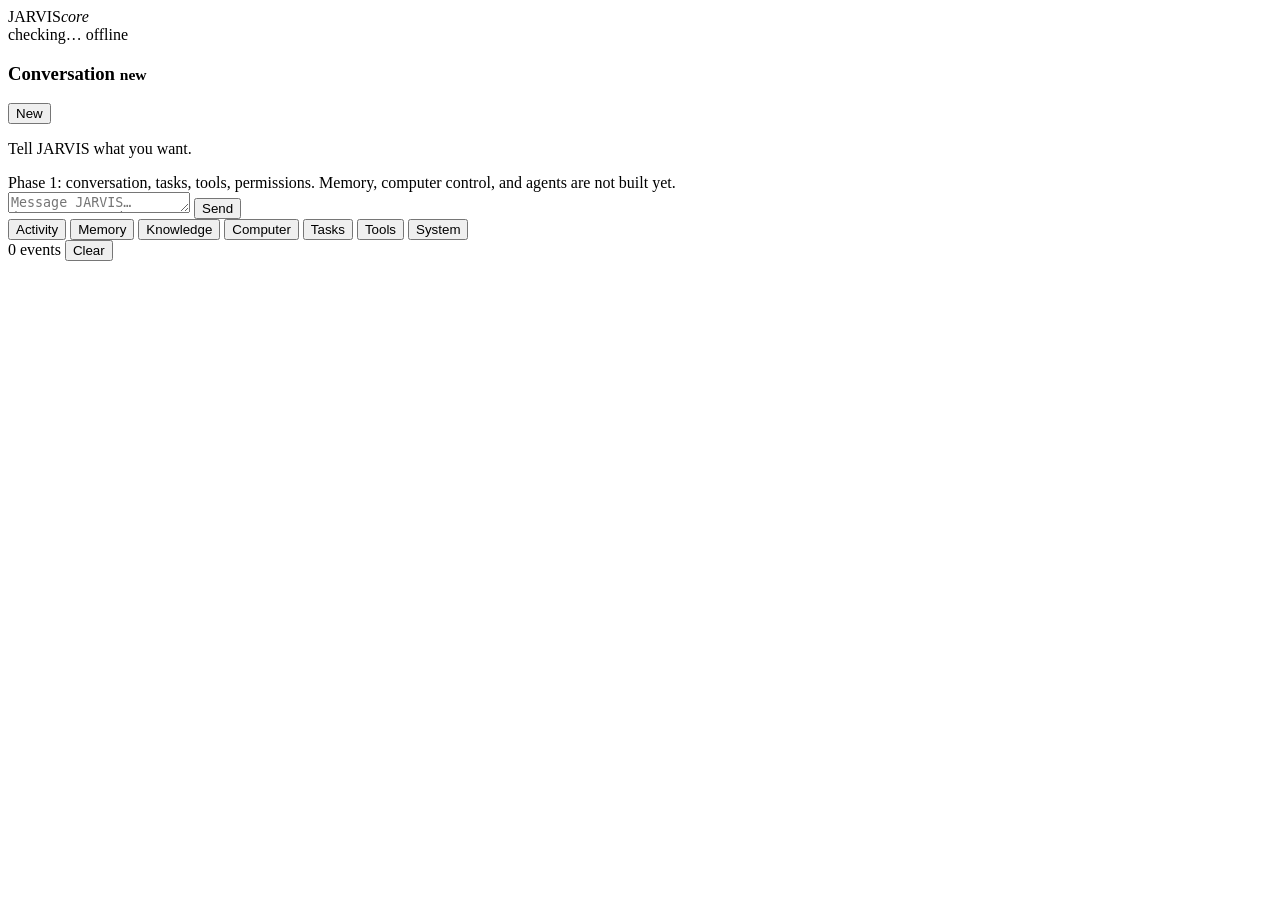
==== jarvis/web/index.html @ 3a96aea3 "feat(jarvis): Phase 2.5 — real Obsidian integration obsidian_contract.IMPLEMENTED is now True, and t" ====
<!DOCTYPE html>
<html lang="en">
<head>
<meta charset="UTF-8">
<meta name="viewport" content="width=device-width, initial-scale=1.0, viewport-fit=cover">
<meta name="apple-mobile-web-app-capable" content="yes">
<meta name="apple-mobile-web-app-status-bar-style" content="black-translucent">
<meta name="apple-mobile-web-app-title" content="JARVIS">
<meta name="theme-color" content="#05080f">
<title>JARVIS — Command Center</title>
<link rel="stylesheet" href="/assets/app.css">
</head>
<body>

<header class="topbar">
  <div class="brand">JARVIS<em>core</em></div>
  <div class="topbar-status">
    <span id="providerBadge" class="badge">checking…</span>
    <span id="connBadge" class="badge">offline</span>
  </div>
</header>

<!-- Auth gate. Shown only when the API answers 401. -->
<div id="authGate" class="auth-gate" hidden>
  <div class="auth-card">
    <h2>Access token required</h2>
    <p>
      JARVIS is listening on localhost, but localhost is shared with every other
      program on this machine. Paste the token from your <code>.env</code>
      (<code>JARVIS_API_TOKEN</code>).
    </p>
    <input type="password" id="tokenInput" placeholder="Access token" autocomplete="off" spellcheck="false">
    <button id="tokenSave" class="primary">Connect</button>
    <p id="authError" class="auth-error" hidden></p>
  </div>
</div>

<main class="layout">

  <!-- ── conversation ─────────────────────────────────────────────────── -->
  <section class="panel chat-panel">
    <div class="panel-head">
      <h3>Conversation <small id="convTitle">new</small></h3>
      <button id="newConvBtn" class="ghost">New</button>
    </div>

    <div id="messages" class="messages">
      <div class="empty-state">
        <p>Tell JARVIS what you want.</p>
        <span>Phase 1: conversation, tasks, tools, permissions. Memory, computer control, and agents are not built yet.</span>
      </div>
    </div>

    <div id="thinking" class="thinking" hidden>
      <span class="dot"></span><span class="dot"></span><span class="dot"></span>
      <span id="thinkingLabel">working…</span>
    </div>

    <form id="composer" class="composer">
      <textarea id="input" rows="1" placeholder="Message JARVIS…  (Enter to send, Shift+Enter for newline)" autocomplete="off"></textarea>
      <button type="submit" id="sendBtn" class="primary">Send</button>
    </form>
  </section>

  <!-- ── right rail ───────────────────────────────────────────────────── -->
  <aside class="panel rail">
    <div class="tabs" role="tablist">
      <button class="tab sel" data-tab="activity" role="tab">Activity</button>
      <button class="tab" data-tab="memory" role="tab">Memory</button>
      <button class="tab" data-tab="knowledge" role="tab">Knowledge</button>
      <button class="tab" data-tab="computer" role="tab">Computer</button>
      <button class="tab" data-tab="tasks" role="tab">Tasks</button>
      <button class="tab" data-tab="tools" role="tab">Tools</button>
      <button class="tab" data-tab="system" role="tab">System</button>
    </div>

    <div class="tabpanel" data-panel="activity">
      <div class="rail-head">
        <span id="activityCount" class="dim">0 events</span>
        <button id="clearActivity" class="ghost small">Clear</button>
      </div>
      <ul id="activityList" class="activity-list"></ul>
    </div>

    <div class="tabpanel" data-panel="memory" hidden>
      <div class="rail-head">
        <span id="memoryCounts" class="dim">—</span>
        <button id="exportMemory" class="ghost small">Export</button>
      </div>
      <div class="rail-filters">
        <input type="search" id="memorySearch" placeholder="Search memory…" autocomplete="off" spellcheck="false">
        <select id="memoryType">
          <option value="">All types</option>
        </select>
      </div>
      <p id="memoryNotice" class="rail-notice" hidden></p>
      <ul id="memoryList" class="memory-list"></ul>
    </div>

    <div class="tabpanel" data-panel="knowledge" hidden>
      <div class="rail-head">
        <span id="knowledgeCounts" class="dim">—</span>
        <button id="uploadDoc" class="ghost small">Ingest file</button>
      </div>
      <input type="file" id="docFile" hidden>
      <p id="knowledgeNotice" class="rail-notice" hidden></p>
      <ul id="documentList" class="doc-list"></ul>
      <div class="rail-head"><span class="dim">Knowledge sources</span></div>
      <ul id="sourceList" class="source-list"></ul>

      <!-- ── Obsidian ────────────────────────────────────────────────────
           Every field here is filled from /api/obsidian/status, which walks
           the vault directory on each request. Nothing is remembered from a
           previous success, so a vault that has gone away reads ERROR. -->
      <div class="comp-block obsidian-block">
        <div class="rail-head">
          <h4>Obsidian</h4>
          <span id="obsState" class="src-state off">DISCONNECTED</span>
        </div>

        <div id="obsFacts" class="system-info"></div>

        <p id="obsDetail" class="comp-hint"></p>

        <div id="obsCapabilities" class="obs-caps"></div>

        <div id="obsConnectForm" class="obs-form">
          <label class="obs-label" for="obsVaultPath">Vault folder</label>
          <input id="obsVaultPath" type="text" class="obs-input"
                 placeholder="/home/you/Documents/MyVault" autocomplete="off">
          <p class="comp-hint">
            A vault is the folder your notes live in. JARVIS reads the files
            directly, so Obsidian does not need to be running — or installed.
          </p>
          <label class="obs-check">
            <input type="checkbox" id="obsAllowWrites"> Allow JARVIS to write notes
          </label>
          <label class="obs-check">
            <input type="checkbox" id="obsAllowDeletes"> Allow JARVIS to delete notes
          </label>
        </div>

        <div class="obs-actions">
          <button id="obsConnect" class="ghost small">Connect</button>
          <button id="obsTest" class="ghost small">Test connection</button>
          <button id="obsSync" class="ghost small">Sync</button>
          <button id="obsDisconnect" class="ghost small">Disconnect</button>
        </div>

        <p id="obsNotice" class="rail-notice" hidden></p>

        <div id="obsConflicts" class="obs-conflicts" hidden>
          <h4>Conflicts</h4>
          <p class="comp-hint">
            These notes changed in Obsidian and in JARVIS since the last sync.
            Nothing is overwritten until you choose.
          </p>
          <ul id="obsConflictList" class="obs-conflict-list"></ul>
        </div>

        <div class="rail-head"><span class="dim">Vault activity</span></div>
        <ul id="obsAudit" class="audit-list"></ul>
      </div>
    </div>

    <div class="tabpanel" data-panel="computer" hidden>
      <div class="rail-head">
        <span id="computerState" class="dim">checking…</span>
        <button id="refreshComputer" class="ghost small">Refresh</button>
      </div>

      <!-- The stop lives at the top of the panel and is always visible when
           computer control is connected. §27 asks for a highly visible
           control; burying it below a scroll would defeat that. -->
      <div class="stop-bar">
        <button id="stopBtn" class="danger stop-button">STOP JARVIS</button>
        <p id="stopState" class="stop-state" hidden></p>
      </div>

      <p id="computerNotice" class="rail-notice" hidden></p>

      <div class="comp-block">
        <h4>Mode</h4>
        <select id="computerMode">
          <option value="LOCKDOWN">Lockdown — nothing</option>
          <option value="SAFE">Safe — observe only</option>
          <option value="ASSISTED">Assisted — low risk automatic</option>
          <option value="AUTONOMOUS">Autonomous — medium risk automatic</option>
        </select>
      </div>

      <div class="comp-block">
        <h4>Scopes</h4>
        <p class="comp-hint">
          Enabled lets JARVIS ask. Auto lets it act without asking, still
          within the mode and risk limits.
        </p>
        <ul id="scopeList" class="scope-list"></ul>
      </div>

      <div class="comp-block">
        <h4>Current</h4>
        <div id="computerCurrent" class="system-info"></div>
      </div>

      <div class="comp-block">
        <h4>Screen</h4>
        <button id="observeBtn" class="ghost small">Observe now</button>
        <p class="comp-hint">
          Pull-based on purpose — JARVIS does not record your screen.
        </p>
        <img id="screenPreview" class="screen-preview" alt="" hidden>
      </div>

      <div class="comp-block">
        <h4>Recent actions</h4>
        <ul id="auditList" class="audit-list"></ul>
      </div>
    </div>

    <div class="tabpanel" data-panel="tasks" hidden>
      <div class="rail-head">
        <span id="taskCounts" class="dim">—</span>
        <button id="refreshTasks" class="ghost small">Refresh</button>
      </div>
      <ul id="taskList" class="task-list"></ul>
    </div>

    <div class="tabpanel" data-panel="tools" hidden>
      <div class="rail-head"><span class="dim">Registered tools and their policy</span></div>
      <ul id="toolList" class="tool-list"></ul>
    </div>

    <div class="tabpanel" data-panel="system" hidden>
      <div class="rail-head"><span class="dim">Providers, models, permissions</span></div>
      <div id="systemInfo" class="system-info"></div>
    </div>
  </aside>
</main>

<!-- ── confirmation dialog ────────────────────────────────────────────── -->
<div id="confirmModal" class="modal" hidden>
  <div class="modal-card">
    <div class="modal-head">
      <span id="confirmRisk" class="risk">MEDIUM</span>
      <h3 id="confirmTitle">Confirm</h3>
    </div>
    <p id="confirmBody" class="modal-body"></p>
    <pre id="confirmArgs" class="modal-args"></pre>
    <p id="confirmIrreversible" class="warn" hidden>
      This action cannot easily be undone.
    </p>
    <div class="modal-actions">
      <button id="confirmDeny" class="ghost">Cancel</button>
      <button id="confirmApprove" class="danger">Approve</button>
    </div>
  </div>
</div>

<!-- ── memory detail ──────────────────────────────────────────────────── -->
<div id="memoryModal" class="modal" hidden>
  <div class="modal-card memory-card">
    <div class="modal-head">
      <span id="memType" class="risk">TYPE</span>
      <h3>Memory</h3>
    </div>
    <textarea id="memContent" rows="4" class="mem-edit"></textarea>
    <div class="mem-facts" id="memFacts"></div>
    <details class="mem-history">
      <summary>History</summary>
      <ul id="memHistory" class="mem-history-list"></ul>
    </details>
    <div class="modal-actions">
      <button id="memDelete" class="danger small">Delete permanently</button>
      <span class="spacer"></span>
      <button id="memArchive" class="ghost">Archive</button>
      <button id="memClose" class="ghost">Close</button>
      <button id="memSave" class="primary">Save</button>
    </div>
  </div>
</div>

<script src="/assets/app.js"></script>
</body>
</html>
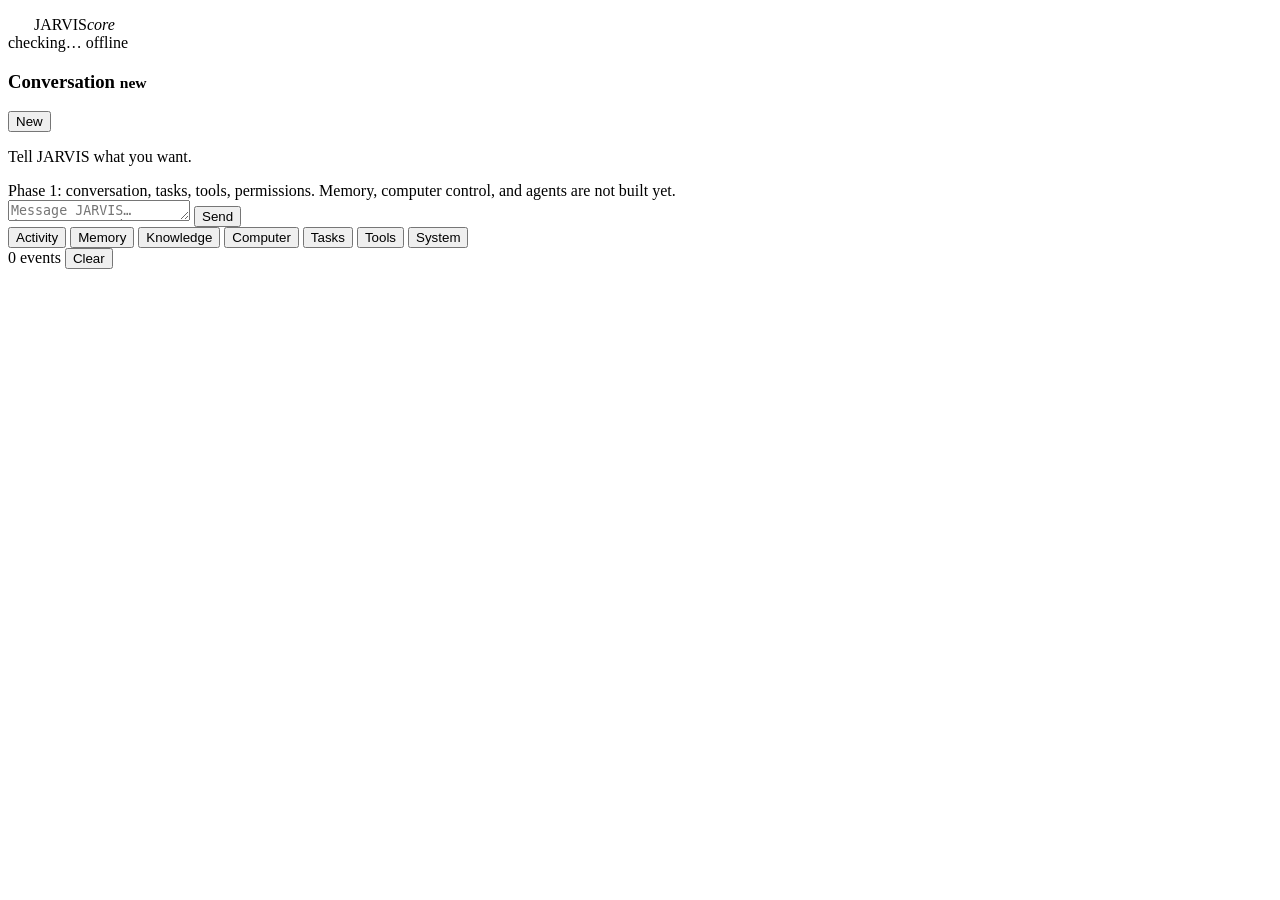
==== commit e4ff2efb: "feat(jarvis): the command center looks like JARVIS now The Phase 1 stylesheet deliberately carried o" ====
--- a/jarvis/web/index.html
+++ b/jarvis/web/index.html
@@ -13,7 +13,9 @@
 <body>
 
 <header class="topbar">
-  <div class="brand">JARVIS<em>core</em></div>
+  <div class="brand">
+    <canvas id="reactor" width="22" height="22" aria-hidden="true"></canvas>
+    JARVIS<em>core</em></div>
   <div class="topbar-status">
     <span id="providerBadge" class="badge">checking…</span>
     <span id="connBadge" class="badge">offline</span>
@@ -280,6 +282,7 @@
   </div>
 </div>
 
+<script src="/assets/hud.js" defer></script>
 <script src="/assets/app.js"></script>
 </body>
 </html>
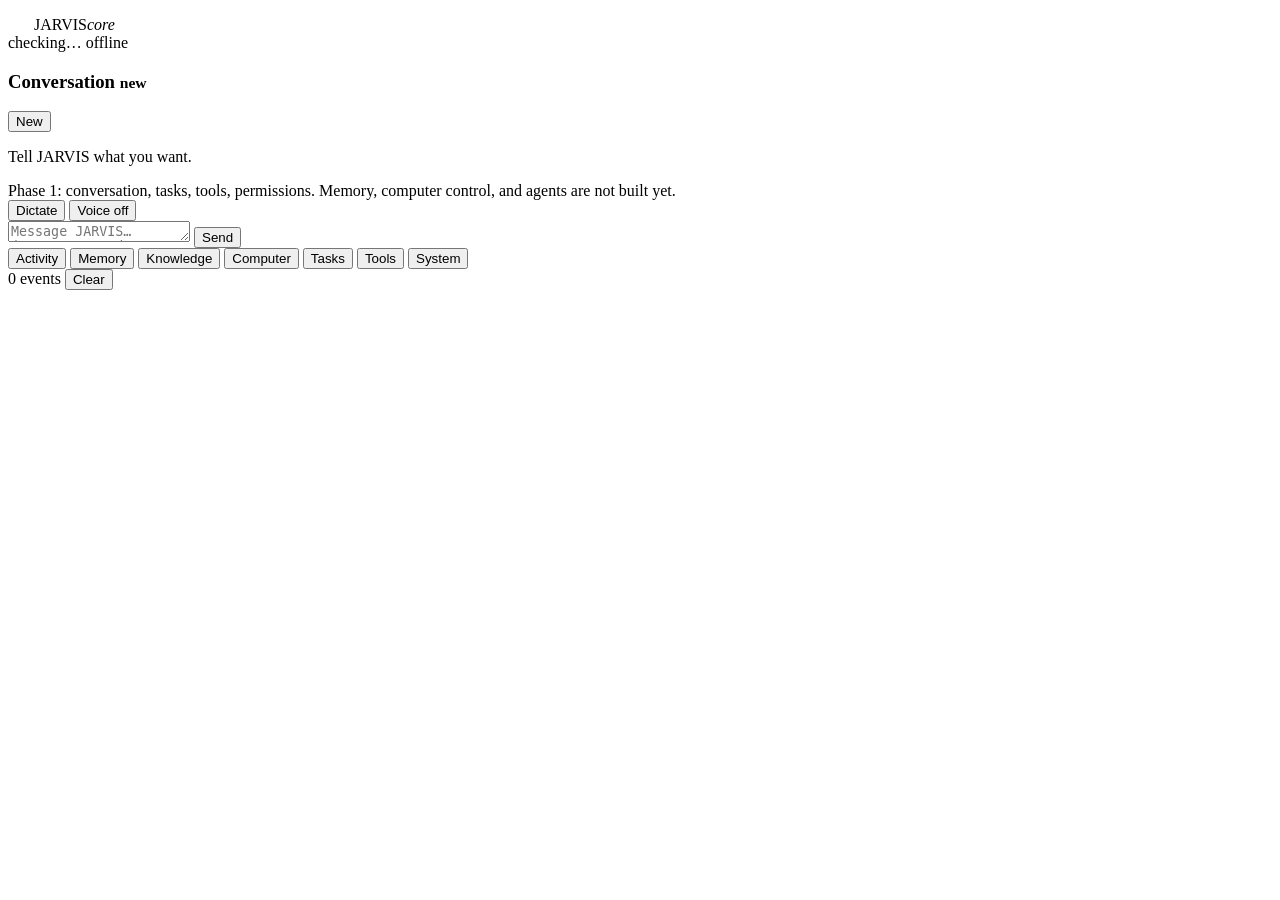
==== commit 8426aa66: "feat(jarvis): Phase D item 14 — voice, using the browser's own speech engine UNVERIFIED — BROWSER RU" ====
--- a/jarvis/web/index.html
+++ b/jarvis/web/index.html
@@ -58,6 +58,11 @@
       <span id="thinkingLabel">working…</span>
     </div>
 
+    <div id="voiceBar" class="voice-bar">
+      <button type="button" id="micBtn" class="ghost small" aria-pressed="false">Dictate</button>
+      <button type="button" id="speakBtn" class="ghost small" aria-pressed="false">Voice off</button>
+      <span id="voiceStatus" class="voice-status" aria-live="polite"></span>
+    </div>
     <form id="composer" class="composer">
       <textarea id="input" rows="1" placeholder="Message JARVIS…  (Enter to send, Shift+Enter for newline)" autocomplete="off"></textarea>
       <button type="submit" id="sendBtn" class="primary">Send</button>
@@ -284,5 +289,6 @@
 
 <script src="/assets/hud.js" defer></script>
 <script src="/assets/app.js"></script>
+<script src="/assets/voice.js" defer></script>
 </body>
 </html>
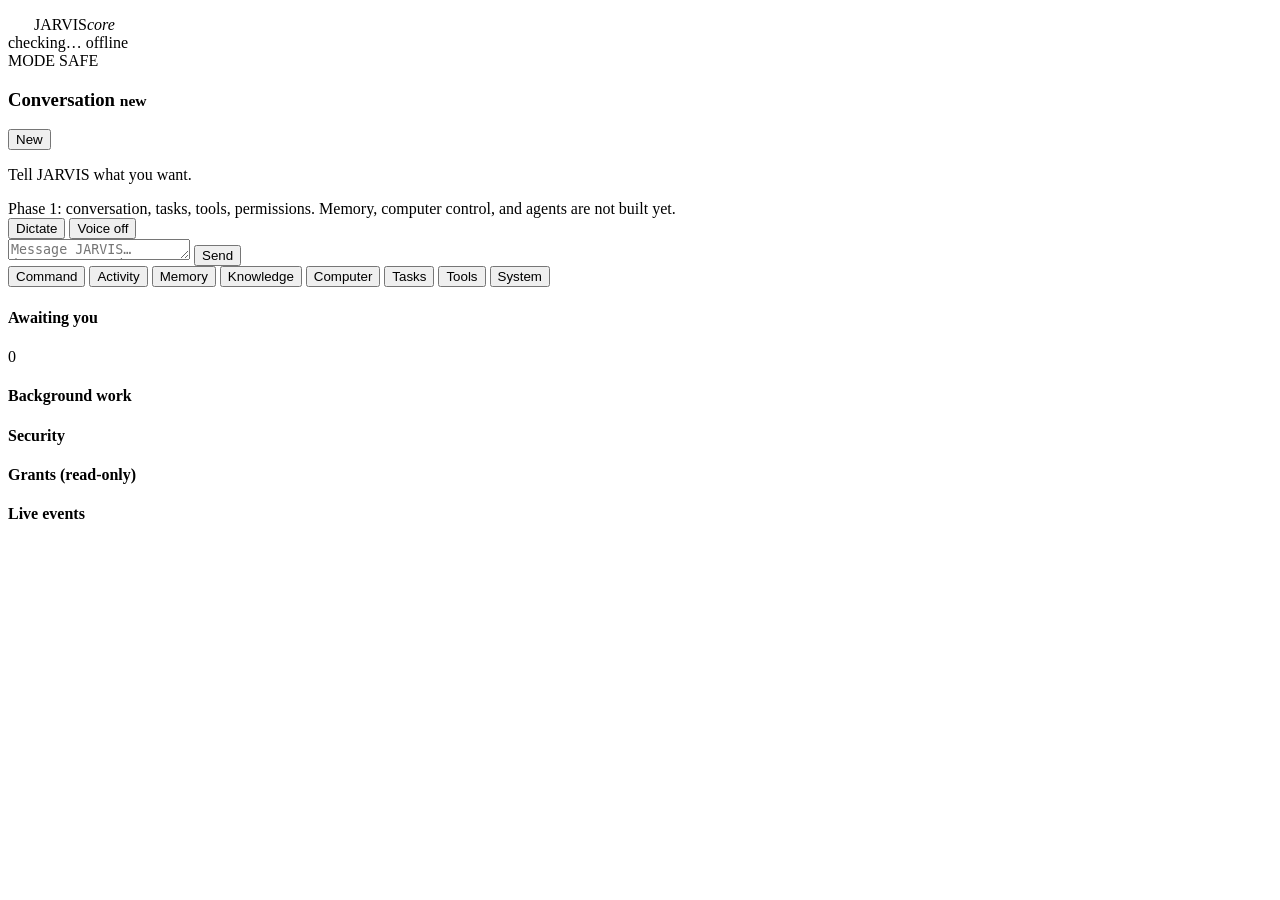
==== commit 457ff75d: "feat(jarvis): the command center becomes a first-class component The front end is the console, not t" ====
--- a/jarvis/web/index.html
+++ b/jarvis/web/index.html
@@ -37,6 +37,7 @@
   </div>
 </div>
 
+<div id="modeBanner" class="mode-banner" data-mode="SAFE">MODE SAFE</div>
 <main class="layout">
 
   <!-- ── conversation ─────────────────────────────────────────────────── -->
@@ -72,7 +73,8 @@
   <!-- ── right rail ───────────────────────────────────────────────────── -->
   <aside class="panel rail">
     <div class="tabs" role="tablist">
-      <button class="tab sel" data-tab="activity" role="tab">Activity</button>
+      <button class="tab sel" data-tab="console" role="tab">Command</button>
+      <button class="tab" data-tab="activity" role="tab">Activity</button>
       <button class="tab" data-tab="memory" role="tab">Memory</button>
       <button class="tab" data-tab="knowledge" role="tab">Knowledge</button>
       <button class="tab" data-tab="computer" role="tab">Computer</button>
@@ -81,7 +83,26 @@
       <button class="tab" data-tab="system" role="tab">System</button>
     </div>
 
-    <div class="tabpanel" data-panel="activity">
+    <div id="consoleRoot" class="tabpanel" data-panel="console">
+      <div class="rail-head">
+        <h4>Awaiting you</h4><span id="approvalCount" class="dim">0</span>
+      </div>
+      <ul id="approvalList" class="approval-list"></ul>
+
+      <div class="rail-head"><h4>Background work</h4></div>
+      <ul id="jobList" class="job-list"></ul>
+
+      <div class="rail-head"><h4>Security</h4></div>
+      <ul id="securityList" class="sec-list"></ul>
+
+      <div class="rail-head"><h4>Grants (read-only)</h4></div>
+      <ul id="grantList" class="sec-list"></ul>
+
+      <div class="rail-head"><h4>Live events</h4></div>
+      <ul id="consoleFeed" class="console-feed"></ul>
+    </div>
+
+    <div class="tabpanel" data-panel="activity" hidden>
       <div class="rail-head">
         <span id="activityCount" class="dim">0 events</span>
         <button id="clearActivity" class="ghost small">Clear</button>
@@ -290,5 +311,6 @@
 <script src="/assets/hud.js" defer></script>
 <script src="/assets/app.js"></script>
 <script src="/assets/voice.js" defer></script>
+<script src="/assets/console.js" defer></script>
 </body>
 </html>
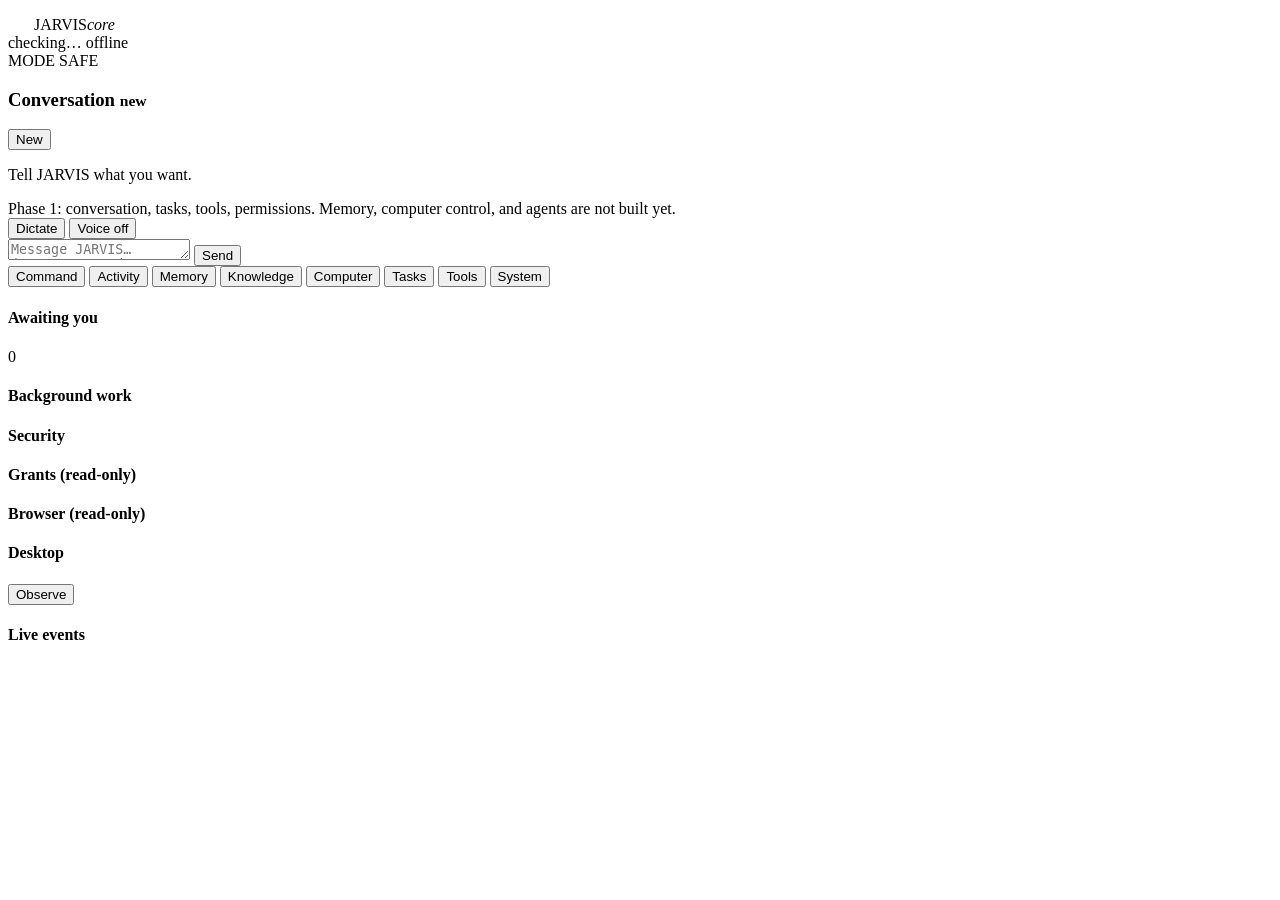
==== commit e600e3cb: "feat(jarvis): console gains the browser and desktop panels BROWSER — read-only, and the panel says s" ====
--- a/jarvis/web/index.html
+++ b/jarvis/web/index.html
@@ -97,6 +97,17 @@
 
       <div class="rail-head"><h4>Grants (read-only)</h4></div>
       <ul id="grantList" class="sec-list"></ul>
+
+      <div class="rail-head"><h4>Browser (read-only)</h4></div>
+      <ul id="browserList" class="sec-list"></ul>
+
+      <div class="rail-head">
+        <h4>Desktop</h4>
+        <button id="console_observeBtn" class="ghost small">Observe</button>
+      </div>
+      <p id="computerStatus" class="dim small"></p>
+      <img id="computerShot" class="screen-preview" alt="Desktop observation" hidden>
+      <ul id="windowList" class="sec-list"></ul>
 
       <div class="rail-head"><h4>Live events</h4></div>
       <ul id="consoleFeed" class="console-feed"></ul>
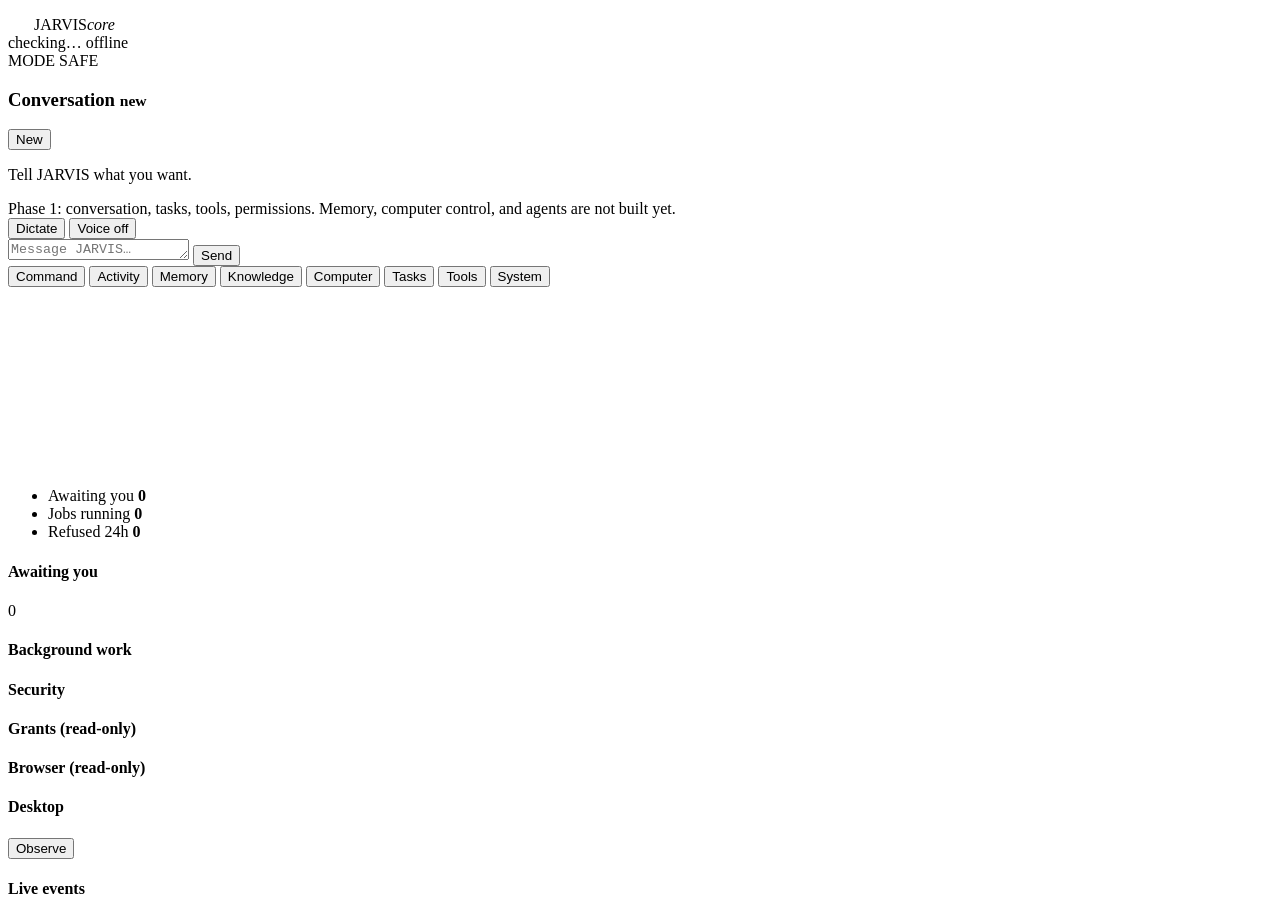
==== commit 1289cc62: "feat(jarvis): the status reactor — the HUD's anchor, carrying real state Asked whether the last pass" ====
--- a/jarvis/web/index.html
+++ b/jarvis/web/index.html
@@ -84,6 +84,18 @@
     </div>
 
     <div id="consoleRoot" class="tabpanel" data-panel="console">
+      <div class="reactor-bay">
+        <canvas id="statusReactor" width="180" height="180" aria-hidden="true"></canvas>
+        <ul class="reactor-legend">
+          <li><span class="key key-gold"></span>Awaiting you
+              <b id="readApprovals">0</b></li>
+          <li><span class="key key-cyan"></span>Jobs running
+              <b id="readJobs">0</b></li>
+          <li><span class="key key-red"></span>Refused 24h
+              <b id="readDenials">0</b></li>
+        </ul>
+      </div>
+
       <div class="rail-head">
         <h4>Awaiting you</h4><span id="approvalCount" class="dim">0</span>
       </div>
@@ -323,5 +335,6 @@
 <script src="/assets/app.js"></script>
 <script src="/assets/voice.js" defer></script>
 <script src="/assets/console.js" defer></script>
+<script src="/assets/reactor.js" defer></script>
 </body>
 </html>
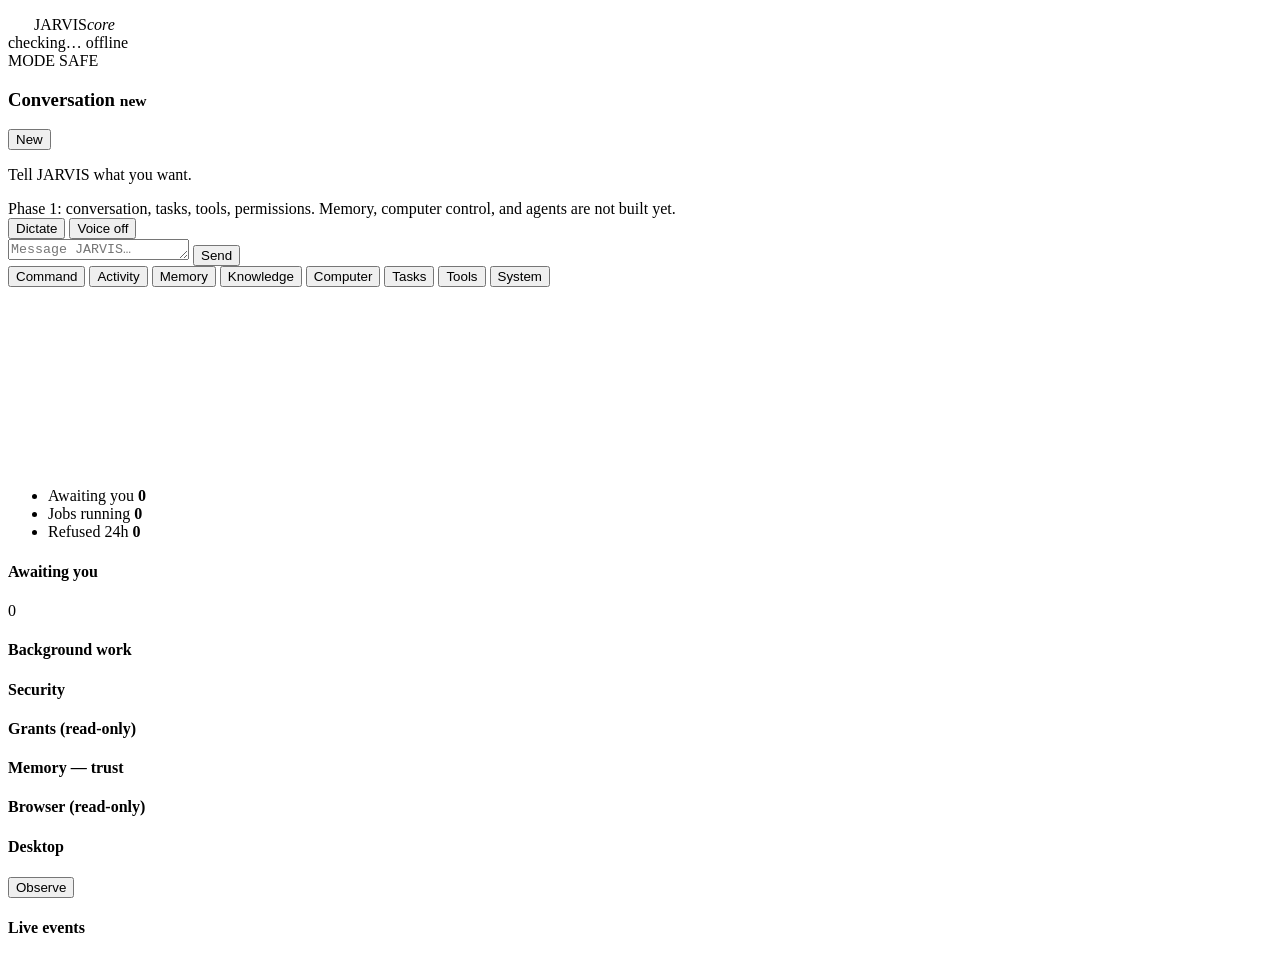
==== commit 36a0ba3b: "feat(jarvis): memory trust panel — three states, and no way to launder one PROPOSED, TAINTED, TRUSTE" ====
--- a/jarvis/web/index.html
+++ b/jarvis/web/index.html
@@ -109,6 +109,9 @@
 
       <div class="rail-head"><h4>Grants (read-only)</h4></div>
       <ul id="grantList" class="sec-list"></ul>
+
+      <div class="rail-head"><h4>Memory — trust</h4></div>
+      <ul id="trustList" class="trust-list"></ul>
 
       <div class="rail-head"><h4>Browser (read-only)</h4></div>
       <ul id="browserList" class="sec-list"></ul>
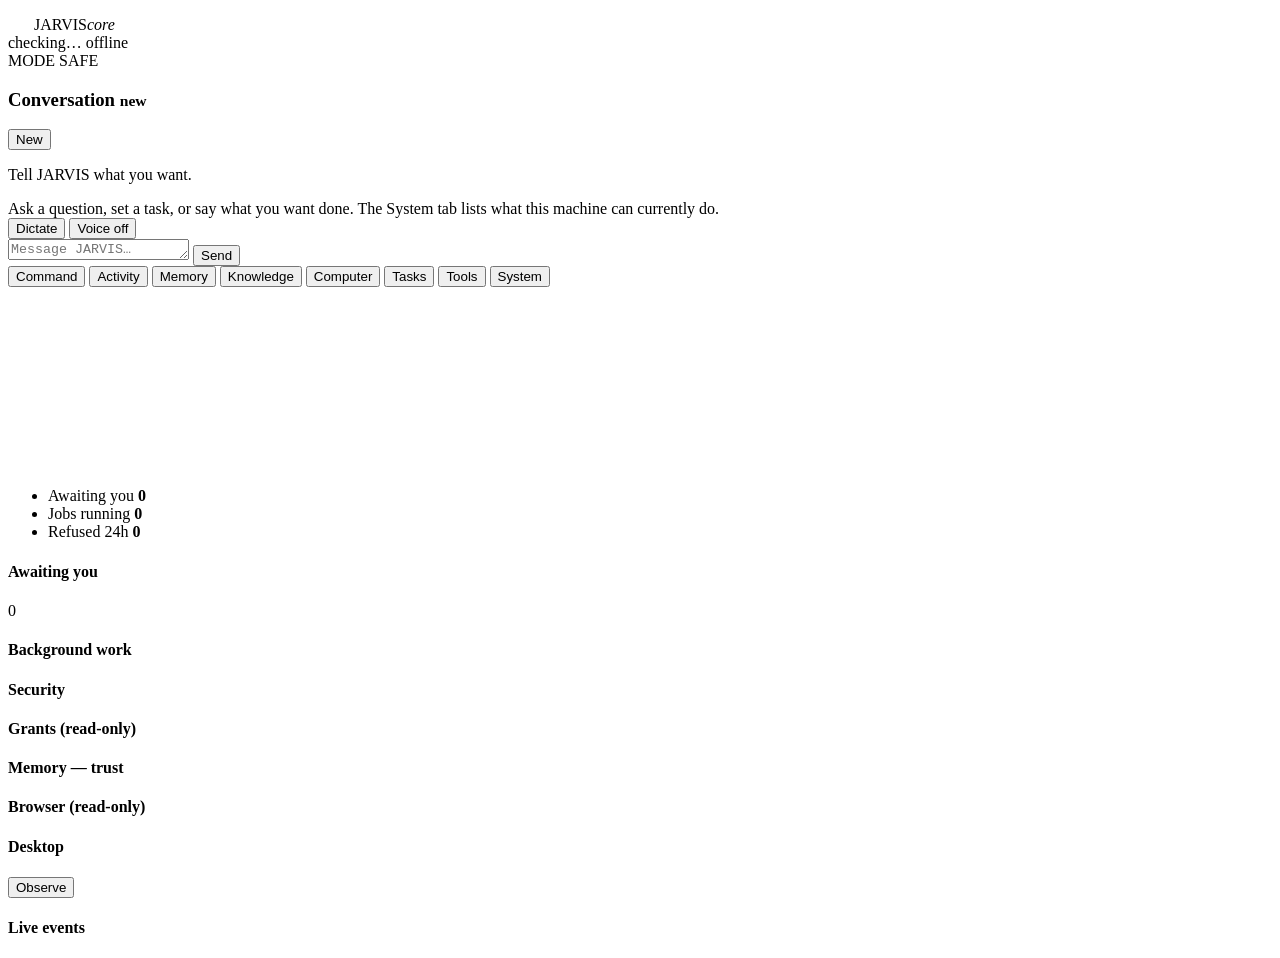
==== commit 4dda6154: "fix(console): report subsystems from live state, not a stale hardcoded list app.js carried a hand-wr" ====
--- a/jarvis/web/index.html
+++ b/jarvis/web/index.html
@@ -50,7 +50,7 @@
     <div id="messages" class="messages">
       <div class="empty-state">
         <p>Tell JARVIS what you want.</p>
-        <span>Phase 1: conversation, tasks, tools, permissions. Memory, computer control, and agents are not built yet.</span>
+        <span>Ask a question, set a task, or say what you want done. The System tab lists what this machine can currently do.</span>
       </div>
     </div>
 
